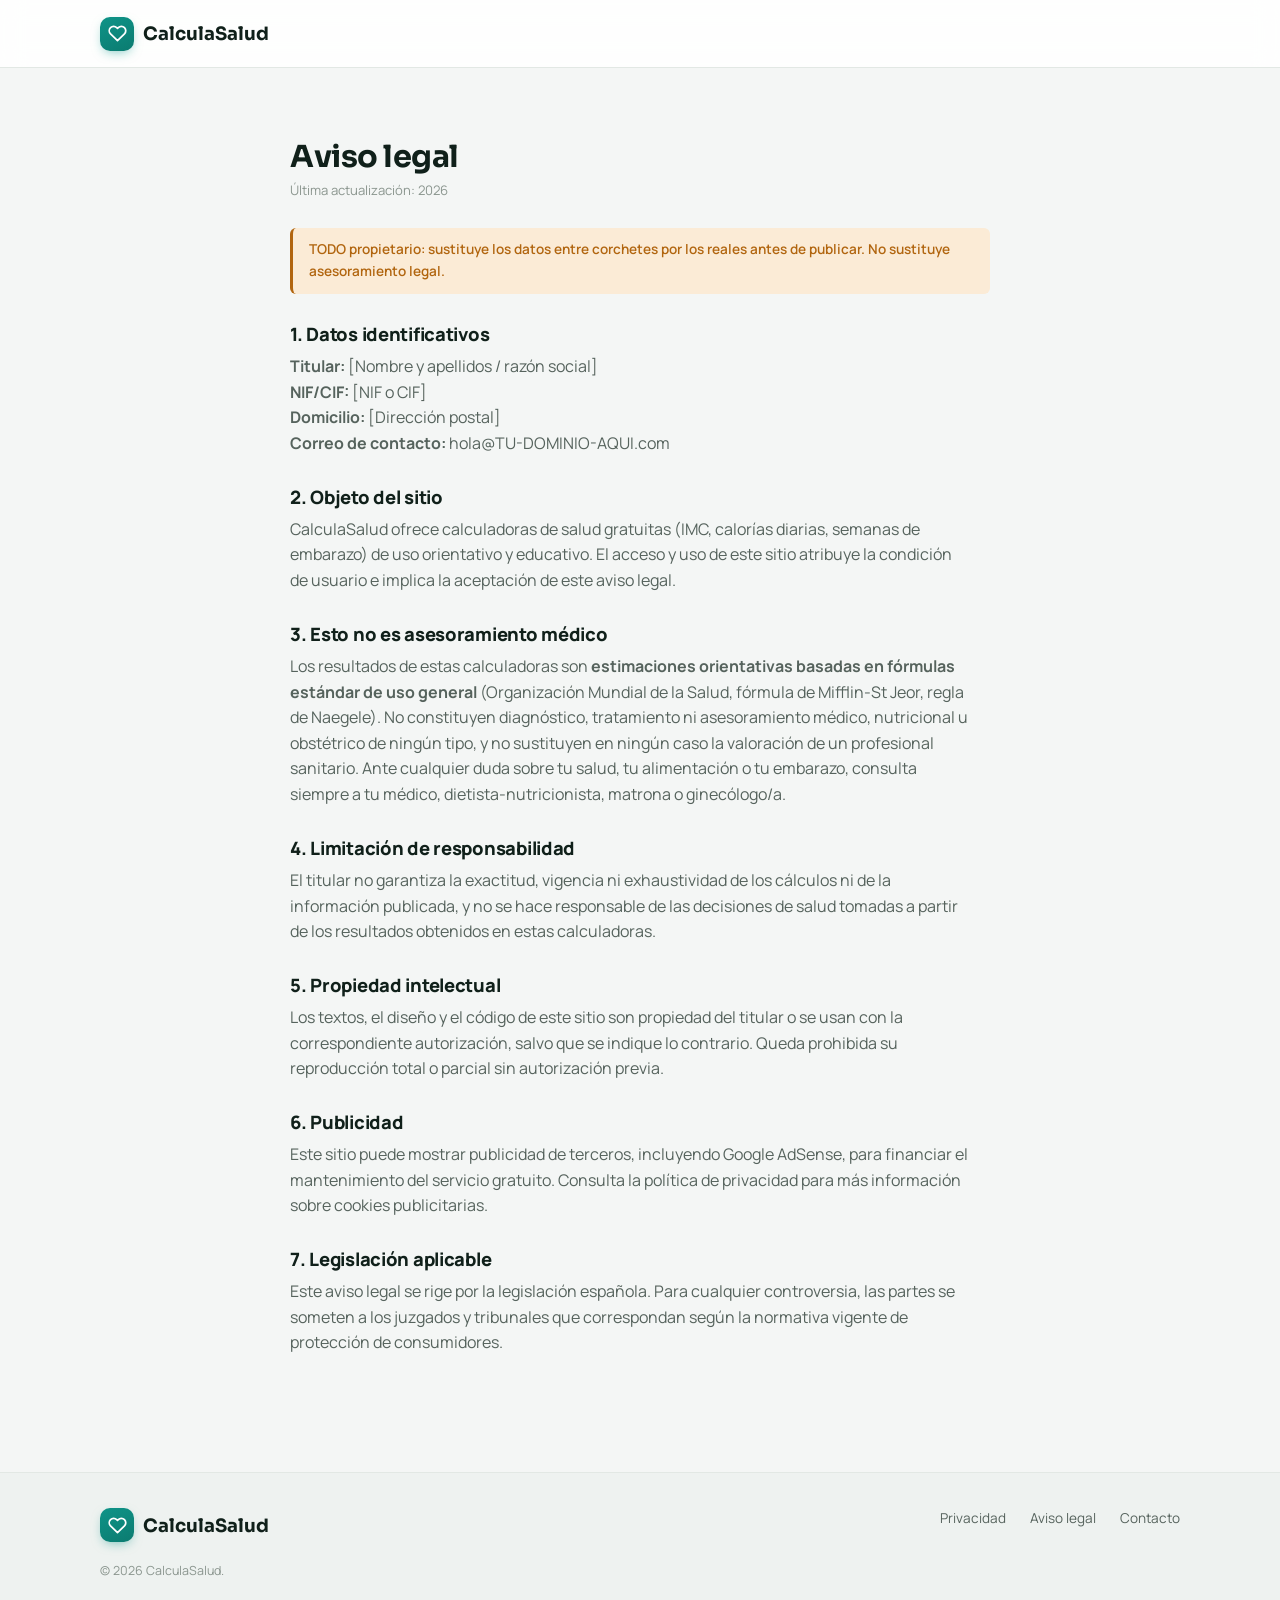
==== aviso-legal.html @ 61574ddc "Add files via upload" ====
<!DOCTYPE html>
<html lang="es">
<head>
<meta charset="UTF-8">
<meta name="viewport" content="width=device-width, initial-scale=1">
<title>Aviso legal | CalculaSalud</title>
<meta name="description" content="Aviso legal, condiciones de uso y limitación de responsabilidad médica de CalculaSalud.">
<link rel="canonical" href="https://unaxmujika14-gif.github.io/CalculaSalud/aviso-legal.html">
<!-- TODO DOMINIO: sustituye TU-DOMINIO-AQUI.com por tu dominio real antes de publicar. -->
<meta name="robots" content="noindex, follow">
<link rel="icon" href="assets/favicon.svg" type="image/svg+xml">
<link rel="preconnect" href="https://fonts.googleapis.com">
<link rel="preconnect" href="https://fonts.gstatic.com" crossorigin>
<link rel="stylesheet" href="https://fonts.googleapis.com/css2?family=Sora:wght@500;600;700;800&family=Manrope:wght@500;600;700;800&family=IBM+Plex+Mono:wght@600;700&display=swap">
<link rel="stylesheet" href="styles.css?v=20260920">
<meta name="google-adsense-account" content="ca-pub-2379537169533504">
<script async src="https://pagead2.googlesyndication.com/pagead/js/adsbygoogle.js?client=ca-pub-2379537169533504" crossorigin="anonymous"></script>
</head>
<body>
<a class="skip-link" href="#main">Saltar al contenido</a>
<header class="site-header">
  <div class="wrap">
    <a class="brand" href="index.html"><span class="mark"><svg viewBox="0 0 24 24" fill="none" stroke="currentColor" stroke-width="2.2" stroke-linecap="round" stroke-linejoin="round"><path d="M20.8 4.6a5.5 5.5 0 0 0-7.8 0L12 5.6l-1-1a5.5 5.5 0 0 0-7.8 7.8l1 1L12 21l7.8-7.6 1-1a5.5 5.5 0 0 0 0-7.8Z"/></svg></span> CalculaSalud</a>
    <nav class="main-nav" data-nav aria-label="Herramientas"></nav>
    <button class="nav-toggle" type="button" id="nav-toggle" aria-expanded="false" aria-controls="mobile-nav-panel" aria-label="Abrir menú de herramientas">
      <svg class="icon-menu" viewBox="0 0 24 24" fill="none" stroke="currentColor" stroke-width="2" stroke-linecap="round"><line x1="4" y1="7" x2="20" y2="7"/><line x1="4" y1="12" x2="20" y2="12"/><line x1="4" y1="17" x2="20" y2="17"/></svg>
      <svg class="icon-close" viewBox="0 0 24 24" fill="none" stroke="currentColor" stroke-width="2" stroke-linecap="round"><line x1="6" y1="6" x2="18" y2="18"/><line x1="18" y1="6" x2="6" y2="18"/></svg>
    </button>
  </div>
  <div class="nav-scrim" id="nav-scrim"></div>
  <nav class="mobile-nav-panel" id="mobile-nav-panel" data-nav aria-label="Herramientas (móvil)"></nav>
</header>
<main id="main">
  <section class="legal-page">
    <div class="wrap-narrow">
      <h1>Aviso legal</h1>
      <p class="updated">Última actualización: <span data-year></span></p>

      <div class="todo">TODO propietario: sustituye los datos entre corchetes por los reales antes de publicar. No sustituye asesoramiento legal.</div>

      <h2>1. Datos identificativos</h2>
      <p><strong>Titular:</strong> [Nombre y apellidos / razón social]<br>
      <strong>NIF/CIF:</strong> [NIF o CIF]<br>
      <strong>Domicilio:</strong> [Dirección postal]<br>
      <strong>Correo de contacto:</strong> <a href="mailto:hola@TU-DOMINIO-AQUI.com">hola@TU-DOMINIO-AQUI.com</a></p>

      <h2>2. Objeto del sitio</h2>
      <p>CalculaSalud ofrece calculadoras de salud gratuitas (IMC, calorías diarias, semanas de embarazo) de uso orientativo y educativo. El acceso y uso de este sitio atribuye la condición de usuario e implica la aceptación de este aviso legal.</p>

      <h2>3. Esto no es asesoramiento médico</h2>
      <p>Los resultados de estas calculadoras son <strong>estimaciones orientativas basadas en fórmulas estándar de uso general</strong> (Organización Mundial de la Salud, fórmula de Mifflin-St Jeor, regla de Naegele). No constituyen diagnóstico, tratamiento ni asesoramiento médico, nutricional u obstétrico de ningún tipo, y no sustituyen en ningún caso la valoración de un profesional sanitario. Ante cualquier duda sobre tu salud, tu alimentación o tu embarazo, consulta siempre a tu médico, dietista-nutricionista, matrona o ginecólogo/a.</p>

      <h2>4. Limitación de responsabilidad</h2>
      <p>El titular no garantiza la exactitud, vigencia ni exhaustividad de los cálculos ni de la información publicada, y no se hace responsable de las decisiones de salud tomadas a partir de los resultados obtenidos en estas calculadoras.</p>

      <h2>5. Propiedad intelectual</h2>
      <p>Los textos, el diseño y el código de este sitio son propiedad del titular o se usan con la correspondiente autorización, salvo que se indique lo contrario. Queda prohibida su reproducción total o parcial sin autorización previa.</p>

      <h2>6. Publicidad</h2>
      <p>Este sitio puede mostrar publicidad de terceros, incluyendo Google AdSense, para financiar el mantenimiento del servicio gratuito. Consulta la <a href="privacidad.html">política de privacidad</a> para más información sobre cookies publicitarias.</p>

      <h2>7. Legislación aplicable</h2>
      <p>Este aviso legal se rige por la legislación española. Para cualquier controversia, las partes se someten a los juzgados y tribunales que correspondan según la normativa vigente de protección de consumidores.</p>
    </div>
  </section>
</main>
<footer class="site-footer">
  <div class="wrap">
    <div class="footer-grid">
      <div class="brand"><span class="mark"><svg viewBox="0 0 24 24" fill="none" stroke="currentColor" stroke-width="2.2" stroke-linecap="round" stroke-linejoin="round"><path d="M20.8 4.6a5.5 5.5 0 0 0-7.8 0L12 5.6l-1-1a5.5 5.5 0 0 0-7.8 7.8l1 1L12 21l7.8-7.6 1-1a5.5 5.5 0 0 0 0-7.8Z"/></svg></span> CalculaSalud</div>
      <div class="footer-links">
        <a href="privacidad.html">Privacidad</a>
        <a href="aviso-legal.html">Aviso legal</a>
        <a href="mailto:hola@TU-DOMINIO-AQUI.com">Contacto</a>
      </div>
    </div>
    <p class="footer-note">© <span data-year></span> CalculaSalud.</p>
  </div>
</footer>
<script defer src="lib/manifest.js"></script>
<script defer src="main.js?v=20260920"></script>
</body>
</html>
---- styles.css ----
/* ============================================================
   CalculaPro — styles.css (v2 · rediseño completo)
   Secciones: 1.Reset 2.Tokens 3.Layout 4.Header+menú móvil 5.Hero
   6.Tool card 7.Inputs 8.Botones 9.Resultados 10.Gráfico/Tabla
   11.Ad slots 12.Content/SEO 13.FAQ 14.Más herramientas 15.Footer
   16.Legal 17.Utilities/estados 18.Motion 19.Breakpoints
   ============================================================ */

/* ---------- 1. Reset ---------- */
*, *::before, *::after { box-sizing: border-box; margin: 0; }
html { -webkit-text-size-adjust: 100%; tab-size: 2; scroll-behavior: smooth; }
body {
  font-family: var(--sans);
  font-size: 16px;
  line-height: 1.6;
  color: var(--ink);
  background: var(--bg);
  -webkit-font-smoothing: antialiased;
  text-rendering: optimizeLegibility;
  overflow-x: clip;
  overscroll-behavior-y: none;
}
img, svg, video { display: block; max-width: 100%; }
img { height: auto; }
button { font: inherit; color: inherit; cursor: pointer; border: 0; background: none; }
a { color: inherit; text-decoration: none; }
p { text-wrap: pretty; }
h1, h2, h3, h4 { text-wrap: balance; line-height: 1.15; letter-spacing: -0.015em; font-family: var(--display); font-weight: 700; }
ul { list-style: none; }
input, select { font: inherit; color: inherit; }
::selection { background: var(--primary-soft); color: var(--ink); }
:focus-visible { outline: 2.5px solid var(--primary); outline-offset: 3px; border-radius: 6px; }

.skip-link {
  position: fixed; top: -100px; left: 1rem;
  padding: .7rem 1.1rem; background: var(--ink); color: #fff;
  z-index: 9999; border-radius: 8px; font-weight: 700; font-size: .9rem;
}
.skip-link:focus { top: 1rem; }

@media (prefers-reduced-motion: reduce) {
  *, *::before, *::after { animation-duration: .01ms !important; animation-iteration-count: 1 !important; transition-duration: .01ms !important; scroll-behavior: auto !important; }
}

/* ---------- 2. Tokens ---------- */
:root {
  --bg: #f4f6f5;
  --surface: #ffffff;
  --surface-alt: #eef2f0;
  --ink: #10201a;
  --ink-soft: #56635d;
  --ink-faint: #8b968f;
  --line: #e2e8e4;
  --line-strong: #c9d2cc;

  --primary: #0f9488;
  --primary-dark: #0b7b70;
  --primary-soft: #d7f2ef;
  --primary-soft-strong: #b7e6df;
  --secondary: #4c4ce0;
  --secondary-soft: #e6e6fb;

  --success: #0f9488;
  --success-soft: #d7f2ef;
  --warning: #b1650f;
  --warning-soft: #fbebd6;
  --danger: #c62b25;
  --danger-soft: #fbe2e0;

  --sans: "Manrope", system-ui, -apple-system, "Segoe UI", sans-serif;
  --display: "Sora", var(--sans);
  --mono: "IBM Plex Mono", ui-monospace, SFMono-Regular, monospace;

  --radius-lg: 20px;
  --radius: 14px;
  --radius-sm: 10px;
  --radius-pill: 999px;

  --shadow-sm: 0 1px 2px rgba(16, 32, 26, .05);
  --shadow-card: 0 1px 2px rgba(16,32,26,.04), 0 10px 28px -14px rgba(16,32,26,.16);
  --shadow-pop: 0 20px 44px -18px rgba(16,32,26,.28);

  --ease-out: cubic-bezier(0.16, 1, 0.3, 1);
  --ease-soft: cubic-bezier(0.25, 0.46, 0.45, 0.94);
  --ease-spring: cubic-bezier(0.34, 1.56, 0.64, 1);

  --header-h: 68px;
}

@media (prefers-color-scheme: dark) {
  :root:not([data-theme="light"]) {
    --bg: #0d130f;
    --surface: #151d18;
    --surface-alt: #1b241e;
    --ink: #eef3ef;
    --ink-soft: #a6b3ac;
    --ink-faint: #6d786f;
    --line: #263029;
    --line-strong: #34403a;
    --primary: #2dd4bf;
    --primary-dark: #14b8a6;
    --primary-soft: #0f2e2b;
    --primary-soft-strong: #134e46;
    --secondary: #8b8cf0;
    --secondary-soft: #23234a;
    --warning: #e3a24e;
    --warning-soft: #3a2c14;
    --danger: #f0655f;
    --danger-soft: #3a1917;
    --shadow-card: 0 1px 2px rgba(0,0,0,.4), 0 10px 28px -14px rgba(0,0,0,.6);
    --shadow-pop: 0 20px 44px -18px rgba(0,0,0,.7);
  }
}
:root[data-theme="dark"] {
  --bg: #0d130f; --surface: #151d18; --surface-alt: #1b241e;
  --ink: #eef3ef; --ink-soft: #a6b3ac; --ink-faint: #6d786f;
  --line: #263029; --line-strong: #34403a;
  --primary: #2dd4bf; --primary-dark: #14b8a6;
  --primary-soft: #0f2e2b; --primary-soft-strong: #134e46;
  --secondary: #8b8cf0; --secondary-soft: #23234a;
  --warning: #e3a24e; --warning-soft: #3a2c14;
  --danger: #f0655f; --danger-soft: #3a1917;
  --shadow-card: 0 1px 2px rgba(0,0,0,.4), 0 10px 28px -14px rgba(0,0,0,.6);
  --shadow-pop: 0 20px 44px -18px rgba(0,0,0,.7);
}

/* ---------- 3. Layout ---------- */
.wrap { max-width: 1120px; margin-inline: auto; padding-inline: 1.25rem; }
.wrap-narrow { max-width: 740px; margin-inline: auto; padding-inline: 1.25rem; }
section { padding-block: clamp(2.4rem, 6vw, 4.5rem); }
.section-head { max-width: 640px; margin-inline: auto; text-align: center; margin-bottom: 2rem; }
.section-head h2 { font-size: clamp(1.4rem, 3vw, 1.85rem); }
.section-head p { color: var(--ink-soft); margin-top: .5rem; }
.eyebrow {
  display: inline-flex; align-items: center; gap: .4rem;
  font-size: .78rem; font-weight: 700; letter-spacing: .03em; text-transform: uppercase;
  color: var(--primary-dark); background: var(--primary-soft);
  padding: .35rem .75rem; border-radius: var(--radius-pill); margin-bottom: .8rem;
}
.eyebrow svg { width: 14px; height: 14px; }

/* ---------- 4. Header + menú móvil ---------- */
.site-header {
  position: sticky; top: 0; z-index: 60; height: var(--header-h);
  background: color-mix(in srgb, var(--surface) 90%, transparent);
  backdrop-filter: blur(12px); -webkit-backdrop-filter: blur(12px);
  border-bottom: 1px solid var(--line);
}
.site-header .wrap { display: flex; align-items: center; justify-content: space-between; gap: 1rem; height: 100%; }
.brand { display: flex; align-items: center; gap: .55rem; font-family: var(--display); font-weight: 700; font-size: 1.15rem; color: var(--ink); flex-shrink: 0; }
.brand .mark {
  width: 34px; height: 34px; border-radius: 10px;
  background: linear-gradient(155deg, var(--primary), var(--primary-dark));
  display: grid; place-items: center; color: #fff; flex-shrink: 0;
  box-shadow: 0 4px 12px -4px color-mix(in srgb, var(--primary) 60%, transparent);
}
.brand .mark svg { width: 19px; height: 19px; }

.main-nav { display: none; align-items: center; gap: .3rem; }
.main-nav a {
  font-size: .92rem; font-weight: 600; color: var(--ink-soft);
  padding: .55rem .9rem; border-radius: var(--radius-pill);
  transition: color .18s var(--ease-out), background .18s var(--ease-out);
}
.main-nav a:hover { color: var(--ink); background: var(--surface-alt); }
.main-nav a[aria-current="page"] { color: var(--primary-dark); background: var(--primary-soft); }

.nav-toggle {
  display: inline-flex; align-items: center; justify-content: center;
  width: 42px; height: 42px; border-radius: var(--radius-sm);
  border: 1.5px solid var(--line); background: var(--surface); flex-shrink: 0;
  transition: border-color .15s var(--ease-out), background .15s var(--ease-out);
}
.nav-toggle:hover { border-color: var(--primary); }
.nav-toggle svg { width: 20px; height: 20px; }
.nav-toggle .icon-close { display: none; }
.nav-toggle[aria-expanded="true"] .icon-menu { display: none; }
.nav-toggle[aria-expanded="true"] .icon-close { display: block; }

.mobile-nav-panel {
  position: fixed; inset: var(--header-h) 0 auto 0; z-index: 55;
  background: var(--surface); border-bottom: 1px solid var(--line);
  box-shadow: var(--shadow-pop);
  padding: .6rem 1.25rem 1.4rem;
  display: grid; gap: .15rem;
  transform: translateY(-8px); opacity: 0; pointer-events: none;
  transition: transform .22s var(--ease-out), opacity .22s var(--ease-out);
  max-height: calc(100vh - var(--header-h));
  overflow-y: auto;
}
.mobile-nav-panel.is-open { transform: translateY(0); opacity: 1; pointer-events: auto; }
.mobile-nav-panel a {
  display: flex; align-items: center; gap: .6rem;
  font-size: 1rem; font-weight: 700; color: var(--ink);
  padding: .9rem .7rem; border-radius: var(--radius-sm); border-bottom: 1px solid var(--line);
}
.mobile-nav-panel a:last-child { border-bottom: 0; }
.mobile-nav-panel a[aria-current="page"] { color: var(--primary-dark); }
.nav-scrim {
  position: fixed; inset: var(--header-h) 0 0 0; z-index: 54;
  background: rgba(10, 16, 13, .28); opacity: 0; pointer-events: none;
  transition: opacity .22s var(--ease-out);
}
.nav-scrim.is-open { opacity: 1; pointer-events: auto; }

/* ---------- 5. Hero ---------- */
.hero { padding-block: clamp(1.8rem, 5vw, 3rem) .5rem; }
.breadcrumb { font-size: .82rem; color: var(--ink-faint); margin-bottom: .7rem; }
.breadcrumb a { text-decoration: underline; text-underline-offset: 2px; }
.breadcrumb a:hover { color: var(--primary-dark); }
.hero h1 { font-size: clamp(1.85rem, 4.6vw, 2.75rem); max-width: 20ch; }
.hero .subtitle { margin-top: .7rem; color: var(--ink-soft); font-size: 1.08rem; max-width: 58ch; }

.trust-badges { display: flex; flex-wrap: wrap; gap: .55rem; margin-top: 1.1rem; }
.trust-badge {
  display: inline-flex; align-items: center; gap: .4rem;
  font-size: .82rem; font-weight: 700; color: var(--ink-soft);
  background: var(--surface); border: 1px solid var(--line);
  padding: .45rem .85rem; border-radius: var(--radius-pill);
}
.trust-badge svg { width: 15px; height: 15px; color: var(--primary); flex-shrink: 0; }

/* Selector rápido de herramientas — acceso a las 3 calculadoras sin empujar
   la herramienta fuera del primer pantallazo */
.tool-switcher {
  display: flex; gap: .55rem; margin-top: 1.3rem; overflow-x: auto;
  padding-bottom: .2rem; scrollbar-width: none;
}
.tool-switcher::-webkit-scrollbar { display: none; }
.switcher-pill {
  display: inline-flex; align-items: center; gap: .5rem; flex-shrink: 0;
  font-size: .87rem; font-weight: 700; color: var(--ink-soft);
  background: var(--surface); border: 1.5px solid var(--line);
  padding: .6rem 1rem; border-radius: var(--radius-pill);
  transition: border-color .15s var(--ease-out), color .15s var(--ease-out), background .15s var(--ease-out);
}
.switcher-pill svg { width: 16px; height: 16px; flex-shrink: 0; }
.switcher-pill:hover { border-color: var(--primary-soft-strong); color: var(--ink); }
.switcher-pill[aria-current="page"] { background: var(--primary); border-color: var(--primary); color: #fff; }

/* ---------- 6. Tool card ---------- */
.tool-card {
  background: var(--surface);
  border: 1px solid var(--line);
  border-radius: var(--radius-lg);
  box-shadow: var(--shadow-card);
  padding: clamp(1.25rem, 4vw, 1.9rem);
  margin-top: 1.5rem;
}
.tool-card__head { display: flex; align-items: center; gap: .8rem; margin-bottom: 1.4rem; }
.tool-card__icon {
  width: 46px; height: 46px; border-radius: var(--radius-sm); flex-shrink: 0;
  background: linear-gradient(155deg, var(--primary-soft), var(--primary-soft-strong));
  display: grid; place-items: center; color: var(--primary-dark);
}
.tool-card__icon svg { width: 24px; height: 24px; }
.tool-card__head h2 { font-size: 1.05rem; margin: 0; }
.tool-card__head p { font-size: .84rem; color: var(--ink-soft); margin: .1rem 0 0; }

.tool-grid { display: grid; gap: 1.1rem; grid-template-columns: 1fr; }
.tool-actions { display: flex; flex-wrap: wrap; gap: .7rem; margin-top: 1.3rem; }
.tool-actions .btn-primary { flex: 2 1 200px; }
.tool-actions .btn-ghost { flex: 1 1 120px; }

/* ---------- 7. Inputs ---------- */
.field { display: flex; flex-direction: column; gap: .4rem; }
.field label { font-size: .85rem; font-weight: 700; color: var(--ink); display: flex; align-items: center; gap: .35rem; }
.field label svg { width: 15px; height: 15px; color: var(--ink-faint); }
.field-hint { font-size: .78rem; color: var(--ink-faint); }
.input-affix {
  display: flex; align-items: stretch; border: 1.75px solid var(--line); border-radius: var(--radius-sm);
  background: var(--bg); overflow: hidden; transition: border-color .15s var(--ease-out), box-shadow .15s var(--ease-out);
}
.input-affix:focus-within { border-color: var(--primary); box-shadow: 0 0 0 4px var(--primary-soft); }
.field.has-error .input-affix { border-color: var(--danger); }
.field.has-error .input-affix:focus-within { box-shadow: 0 0 0 4px var(--danger-soft); }
.input-affix input, .input-affix select {
  flex: 1; border: 0; background: transparent; padding: .85rem .9rem; font-size: 1.05rem; font-weight: 700; color: var(--ink); min-width: 0;
  font-family: var(--mono);
}
.input-affix input:focus, .input-affix select:focus { outline: none; }
.input-affix input::placeholder { color: var(--ink-faint); font-weight: 500; }
.input-affix .affix { display: grid; place-items: center; padding-inline: .9rem; background: var(--surface-alt); color: var(--ink-soft); font-weight: 700; font-size: .88rem; white-space: nowrap; font-family: var(--sans); }
select.affix-select { border: 0; background: var(--surface-alt); color: var(--ink-soft); font-weight: 700; padding-inline: .7rem; }

.field-error {
  display: none; align-items: flex-start; gap: .35rem;
  font-size: .8rem; font-weight: 600; color: var(--danger); margin-top: -.1rem;
}
.field-error svg { width: 14px; height: 14px; flex-shrink: 0; margin-top: .1rem; }
.field.has-error .field-error { display: flex; }

.error-msg {
  display: none; align-items: flex-start; gap: .5rem;
  color: var(--danger); background: var(--danger-soft); border-radius: var(--radius-sm);
  padding: .8rem .95rem; font-size: .88rem; font-weight: 600; margin-top: 1rem;
}
.error-msg svg { width: 17px; height: 17px; flex-shrink: 0; margin-top: .05rem; }
.error-msg.is-visible { display: flex; }

/* ---------- 8. Botones ---------- */
.btn {
  display: inline-flex; align-items: center; justify-content: center; gap: .55rem;
  padding: .95rem 1.5rem; border-radius: var(--radius-pill); font-weight: 800; font-size: 1rem;
  transition: transform .15s var(--ease-out), background .15s var(--ease-out), box-shadow .15s var(--ease-out), border-color .15s var(--ease-out);
  min-height: 52px;
}
.btn svg { width: 19px; height: 19px; flex-shrink: 0; }
.btn-primary { background: var(--primary); color: #fff; box-shadow: 0 10px 24px -10px color-mix(in srgb, var(--primary) 65%, transparent); }
.btn-primary:hover { background: var(--primary-dark); transform: translateY(-1.5px); box-shadow: 0 14px 28px -10px color-mix(in srgb, var(--primary) 70%, transparent); }
.btn-primary:active { transform: translateY(0); }
.btn-ghost { background: var(--surface); border: 1.75px solid var(--line); color: var(--ink); }
.btn-ghost:hover { border-color: var(--primary); color: var(--primary-dark); background: var(--primary-soft); }
.btn-text { padding: .5rem .3rem; font-weight: 700; color: var(--primary-dark); text-decoration: underline; text-underline-offset: 3px; min-height: auto; }
.btn-text:hover { color: var(--primary); }
.btn-block { width: 100%; }
.btn[disabled] { opacity: .55; cursor: not-allowed; transform: none !important; }

.btn .btn-spinner { display: none; width: 18px; height: 18px; border-radius: 50%; border: 2.5px solid rgba(255,255,255,.4); border-top-color: #fff; animation: spin .7s linear infinite; }
.btn.is-loading .btn-spinner { display: inline-block; }
.btn.is-loading .btn-label { opacity: .001; width: 0; overflow: hidden; }
@keyframes spin { to { transform: rotate(360deg); } }

/* ---------- 9. Resultados ---------- */
.result-zone { margin-top: 1.6rem; padding-top: 1.5rem; border-top: 1px dashed var(--line); display: none; }
.result-zone.is-visible { display: block; animation: resultIn .5s var(--ease-soft); }
@keyframes resultIn { from { opacity: 0; transform: translateY(10px); } to { opacity: 1; transform: none; } }
@media (prefers-reduced-motion: reduce) { .result-zone.is-visible { animation: none; } }

.result-hero {
  background: linear-gradient(155deg, var(--primary-soft), var(--surface) 70%);
  border: 1px solid var(--primary-soft-strong);
  border-radius: var(--radius); padding: 1.4rem 1.5rem; margin-bottom: 1.1rem;
  display: flex; flex-wrap: wrap; align-items: center; gap: 1rem 1.6rem;
}
.result-hero__icon {
  width: 50px; height: 50px; border-radius: var(--radius-sm); flex-shrink: 0;
  background: var(--surface); display: grid; place-items: center; color: var(--primary-dark);
  box-shadow: var(--shadow-sm);
}
.result-hero__icon svg { width: 26px; height: 26px; }
.result-hero__label { display: flex; align-items: center; gap: .35rem; font-size: .84rem; font-weight: 700; color: var(--primary-dark); text-transform: uppercase; letter-spacing: .03em; }
.result-hero__label svg { width: 14px; height: 14px; flex-shrink: 0; }

.result-grid-label { font-size: .78rem; font-weight: 700; color: var(--ink-faint); text-transform: uppercase; letter-spacing: .03em; margin-bottom: .65rem; }
.result-hero .big { font-family: var(--mono); font-size: clamp(2rem, 6vw, 2.75rem); font-weight: 700; color: var(--ink); line-height: 1.1; }
.result-hero .big small { font-size: 1rem; font-weight: 700; font-family: var(--sans); color: var(--ink-soft); margin-left: .4rem; }

.result-grid { display: grid; grid-template-columns: repeat(auto-fit, minmax(150px, 1fr)); gap: .8rem; margin-bottom: 1.2rem; }
.result-stat {
  background: var(--surface); border: 1px solid var(--line); border-radius: var(--radius-sm);
  padding: .85rem .95rem; display: flex; align-items: center; gap: .7rem;
}
.result-stat__icon { width: 34px; height: 34px; border-radius: var(--radius-sm); background: var(--surface-alt); display: grid; place-items: center; color: var(--ink-soft); flex-shrink: 0; }
.result-stat__icon svg { width: 17px; height: 17px; }
.result-stat .label { font-size: .74rem; color: var(--ink-faint); font-weight: 700; text-transform: uppercase; letter-spacing: .02em; }
.result-stat .value { font-size: 1.08rem; font-weight: 800; margin-top: .1rem; font-family: var(--mono); }

.subresult-card {
  background: var(--surface); border: 1px solid var(--line); border-radius: var(--radius);
  padding: 1.1rem 1.2rem; margin-top: 1rem;
}
.subresult-card__head { display: flex; align-items: center; gap: .5rem; margin-bottom: .9rem; }
.subresult-card__head svg { width: 18px; height: 18px; color: var(--primary-dark); flex-shrink: 0; }
.subresult-card__head h3 { font-size: .92rem; margin: 0; font-family: var(--sans); font-weight: 800; }

/* ---------- 10. Gráfico / Tabla ---------- */
.chart-wrap canvas { width: 100%; height: 220px; background: var(--bg); border-radius: var(--radius-sm); border: 1px solid var(--line); }
.chart-legend { display: flex; gap: 1.2rem; margin-top: .7rem; font-size: .82rem; color: var(--ink-soft); flex-wrap: wrap; }
.chart-legend span { display: inline-flex; align-items: center; gap: .4rem; font-weight: 600; }
.chart-legend i { width: 10px; height: 10px; border-radius: 3px; display: inline-block; }

.table-wrap { max-height: 340px; overflow: auto; border: 1px solid var(--line); border-radius: var(--radius-sm); }
table.amort { width: 100%; border-collapse: collapse; font-size: .85rem; }
table.amort th, table.amort td { padding: .6rem .75rem; text-align: right; border-bottom: 1px solid var(--line); white-space: nowrap; font-family: var(--mono); }
table.amort th:first-child, table.amort td:first-child { text-align: left; font-family: var(--sans); font-weight: 700; }
table.amort thead th { position: sticky; top: 0; background: var(--surface-alt); font-size: .72rem; text-transform: uppercase; letter-spacing: .02em; color: var(--ink-soft); z-index: 1; font-family: var(--sans); font-weight: 800; }
table.amort tbody tr:hover { background: var(--primary-soft); }

.reset-link { display: inline-flex; align-items: center; gap: .4rem; margin-top: 1.1rem; font-size: .88rem; font-weight: 700; color: var(--ink-soft); }
.reset-link:hover { color: var(--primary-dark); }
.reset-link svg { width: 15px; height: 15px; }

.privacy-badge {
  display: flex; align-items: flex-start; gap: .65rem; margin-top: 1.2rem;
  font-size: .84rem; color: var(--ink-soft); background: var(--surface-alt);
  border-radius: var(--radius-sm); padding: .85rem 1rem;
}
.privacy-badge svg { flex-shrink: 0; margin-top: .1rem; color: var(--primary); width: 19px; height: 19px; }
.privacy-badge strong { color: var(--ink); }

.compare-toggle { margin-top: 1.2rem; }
.compare-panel { display: none; margin-top: 1.3rem; padding-top: 1.3rem; border-top: 1px dashed var(--line); }
.compare-panel.is-visible { display: block; animation: resultIn .4s var(--ease-soft); }
.compare-grid { display: grid; gap: 1rem; grid-template-columns: 1fr; }
.compare-col { background: var(--surface-alt); border: 1px solid var(--line); border-radius: var(--radius); padding: 1.1rem; }
.compare-col h4 { font-size: .92rem; margin-bottom: .8rem; font-family: var(--sans); }
.compare-col .result-grid { grid-template-columns: repeat(auto-fit, minmax(110px, 1fr)); }

/* ---------- 11. Ad slots ---------- */
.ad-slot {
  border: 1.5px dashed var(--line-strong); border-radius: var(--radius);
  min-height: 100px; display: grid; place-items: center;
  color: var(--ink-faint); font-size: .76rem; font-weight: 700; letter-spacing: .05em; text-transform: uppercase;
  margin-block: 2rem; background: var(--surface-alt);
}
.ad-slot--leaderboard { min-height: 90px; }
.ad-slot--incontent { min-height: 250px; }

/* ---------- 12. Content / SEO ---------- */
.content-block h2 { font-size: clamp(1.35rem, 2.6vw, 1.75rem); margin-bottom: .9rem; }
.content-block h3 { font-size: 1.05rem; margin-top: 1.4rem; margin-bottom: .5rem; font-family: var(--sans); font-weight: 800; }
.content-block p { color: var(--ink-soft); margin-bottom: .95rem; max-width: 68ch; }
.content-block p:last-child { margin-bottom: 0; }
.content-block ul.checklist { list-style: none; display: grid; gap: .6rem; margin: .9rem 0 1.1rem; }
.content-block ul.checklist li { display: flex; gap: .6rem; color: var(--ink-soft); }
.content-block ul.checklist svg { flex-shrink: 0; color: var(--primary); margin-top: .2rem; width: 17px; height: 17px; }

.steps { display: grid; gap: 1.15rem; grid-template-columns: 1fr; margin: 1.5rem 0 1.8rem; }
.step { display: flex; gap: 1rem; background: var(--surface); border: 1px solid var(--line); border-radius: var(--radius); padding: 1.2rem; box-shadow: var(--shadow-sm); }
.step .num {
  flex-shrink: 0; width: 38px; height: 38px; border-radius: var(--radius-sm);
  background: var(--primary-soft); color: var(--primary-dark);
  display: grid; place-items: center; font-weight: 800; font-family: var(--display); font-size: 1.05rem;
}
.step h3 { margin: 0 0 .3rem; font-size: 1rem; }
.step p { margin: 0; font-size: .9rem; }

/* ---------- 13. FAQ ---------- */
.faq-list { display: grid; gap: .65rem; margin-top: 1.1rem; }
.faq-list details {
  background: var(--surface); border: 1px solid var(--line); border-radius: var(--radius); padding: 0;
  overflow: hidden; transition: border-color .15s var(--ease-out);
}
.faq-list details[open] { border-color: var(--primary-soft-strong); }
.faq-list summary {
  padding: 1.05rem 1.2rem; cursor: pointer; font-weight: 700; font-size: .96rem;
  display: flex; justify-content: space-between; align-items: center; gap: 1rem; list-style: none;
}
.faq-list summary::-webkit-details-marker { display: none; }
.faq-list summary .chev { flex-shrink: 0; color: var(--primary); transition: transform .25s var(--ease-out); width: 18px; height: 18px; }
.faq-list details[open] summary .chev { transform: rotate(180deg); }
.faq-list .faq-a { padding: 0 1.2rem 1.15rem; color: var(--ink-soft); font-size: .92rem; max-width: 66ch; }

/* ---------- 14. Más herramientas ---------- */
.tools-grid { display: grid; gap: 1.15rem; grid-template-columns: 1fr; margin-top: 1.2rem; }
.tool-tile {
  display: flex; align-items: flex-start; gap: .85rem;
  background: var(--surface); border: 1px solid var(--line); border-radius: var(--radius);
  padding: 1.15rem; transition: border-color .2s var(--ease-out), transform .2s var(--ease-out), box-shadow .2s var(--ease-out);
}
.tool-tile:hover { border-color: var(--primary-soft-strong); transform: translateY(-3px); box-shadow: var(--shadow-card); }
.tool-tile__icon { width: 40px; height: 40px; border-radius: var(--radius-sm); background: var(--primary-soft); color: var(--primary-dark); display: grid; place-items: center; flex-shrink: 0; }
.tool-tile__icon svg { width: 20px; height: 20px; }
.tool-tile__body { display: flex; flex-direction: column; min-width: 0; }
.tool-tile h3 { font-size: 1rem; margin-bottom: .3rem; font-family: var(--sans); font-weight: 800; }
.tool-tile p { font-size: .87rem; color: var(--ink-soft); margin: 0; }
.tool-tile__cta {
  display: inline-flex; align-items: center; gap: .35rem; margin-top: .7rem;
  font-size: .84rem; font-weight: 800; color: var(--primary-dark);
}
.tool-tile__cta svg { width: 15px; height: 15px; transition: transform .18s var(--ease-out); }
.tool-tile:hover .tool-tile__cta svg { transform: translateX(3px); }
/* La herramienta insignia (hipoteca) se destaca ligeramente cuando aparece
   como sugerencia en las otras calculadoras — más protagonismo sin gritar */
.tool-tile--featured { border-color: var(--primary-soft-strong); background: linear-gradient(155deg, var(--primary-soft) 0%, var(--surface) 55%); }

.table-hint { display: none; align-items: center; gap: .4rem; font-size: .78rem; color: var(--ink-faint); font-weight: 600; margin-bottom: .6rem; }
.table-hint svg { width: 14px; height: 14px; flex-shrink: 0; }
@media (max-width: 719px) { .table-hint { display: flex; } }

/* ---------- Extras CalculaSalud: píldoras de categoría, barra IMC, barra embarazo ---------- */
.pill-low, .pill-normal, .pill-over, .pill-obese {
  display: inline-flex; align-items: center; padding: .2rem .65rem; border-radius: var(--radius-pill);
  font-weight: 800 !important; font-size: 1rem !important; font-family: var(--sans) !important;
}
.pill-low { background: var(--secondary-soft); color: var(--secondary); }
.pill-normal { background: var(--primary-soft); color: var(--primary-dark); }
.pill-over { background: var(--warning-soft); color: var(--warning); }
.pill-obese { background: var(--danger-soft); color: var(--danger); }

.range-scale { margin-top: 1.3rem; }
.range-scale__track {
  position: relative; height: 14px; border-radius: var(--radius-pill); overflow: visible;
  background: linear-gradient(to right,
    var(--secondary) 0%, var(--secondary) 15%,
    var(--primary) 15%, var(--primary) 40%,
    var(--warning) 40%, var(--warning) 60%,
    var(--danger) 60%, var(--danger) 100%);
}
.range-scale__marker {
  position: absolute; top: 50%; left: 0%; transform: translate(-50%, -50%);
  width: 22px; height: 22px; border-radius: 50%; background: var(--surface);
  border: 3px solid var(--ink); box-shadow: var(--shadow-sm);
  transition: left .5s var(--ease-soft);
  display: flex; align-items: center; justify-content: center;
}
.range-scale__marker span {
  position: absolute; top: -1.9rem; font-size: .76rem; font-weight: 800;
  background: var(--ink); color: var(--surface); padding: .15rem .5rem; border-radius: 6px; white-space: nowrap;
}
.range-scale__labels { display: flex; justify-content: space-between; margin-top: .5rem; font-size: .72rem; color: var(--ink-faint); font-weight: 700; }

.progress-bar { margin-top: 1.3rem; }
.progress-bar__track { height: 14px; border-radius: var(--radius-pill); background: var(--surface-alt); border: 1px solid var(--line); overflow: hidden; }
.progress-bar__fill { height: 100%; width: 0%; background: linear-gradient(90deg, var(--primary), var(--primary-dark)); border-radius: var(--radius-pill); transition: width .6s var(--ease-soft); }
.progress-bar__labels { display: flex; justify-content: space-between; margin-top: .5rem; font-size: .76rem; color: var(--ink-faint); font-weight: 700; }

table.activity-table { width: 100%; border-collapse: collapse; font-size: .88rem; }
table.activity-table td { padding: .65rem .3rem; border-bottom: 1px solid var(--line); }
table.activity-table td:last-child { text-align: right; font-family: var(--mono); font-weight: 700; }
table.activity-table tr.is-active-row td { color: var(--primary-dark); font-weight: 800; background: var(--primary-soft); }
table.activity-table tr.is-active-row td:first-child { border-radius: var(--radius-sm) 0 0 var(--radius-sm); padding-left: .6rem; }
table.activity-table tr.is-active-row td:last-child { border-radius: 0 var(--radius-sm) var(--radius-sm) 0; padding-right: .6rem; }

/* ---------- 15. Footer ---------- */
.site-footer { border-top: 1px solid var(--line); padding-block: 2.2rem; margin-top: 2rem; background: var(--surface-alt); }
.footer-grid { display: flex; flex-wrap: wrap; justify-content: space-between; gap: 1.3rem; align-items: flex-start; }
.footer-links { display: flex; flex-wrap: wrap; gap: 1rem 1.5rem; font-size: .85rem; color: var(--ink-soft); }
.footer-links a:hover { color: var(--primary-dark); text-decoration: underline; }
.footer-note { font-size: .78rem; color: var(--ink-faint); margin-top: 1.2rem; max-width: 70ch; }

/* ---------- 16. Legal pages ---------- */
.legal-page h1 { font-size: 1.9rem; margin-bottom: .3rem; }
.legal-page .updated { font-size: .82rem; color: var(--ink-faint); margin-bottom: 1.7rem; }
.legal-page h2 { font-size: 1.15rem; margin-top: 1.9rem; margin-bottom: .55rem; font-family: var(--sans); font-weight: 800; }
.legal-page p, .legal-page li { color: var(--ink-soft); margin-bottom: .75rem; max-width: 68ch; }
.legal-page ul { list-style: disc; padding-left: 1.3rem; }
.legal-page .todo { background: var(--warning-soft); border-left: 3px solid var(--warning); padding: .7rem 1rem; border-radius: 6px; font-size: .85rem; color: var(--warning); margin: .9rem 0; font-weight: 600; }

/* ---------- 17. Utilities / estados ---------- */
.visually-hidden { position: absolute; width: 1px; height: 1px; padding: 0; margin: -1px; overflow: hidden; clip: rect(0,0,0,0); white-space: nowrap; border: 0; }
.no-js .js-only { display: none; }
.js-warning { display: none; }
.no-js .js-warning {
  display: flex; align-items: flex-start; gap: .6rem;
  background: var(--warning-soft); color: var(--warning); border-radius: var(--radius-sm);
  padding: 1rem; font-size: .9rem; font-weight: 600; margin-top: 1rem;
}

/* ---------- 18. Motion (reveal on scroll, near-zero budget) ---------- */
.reveal { opacity: 0; transform: translateY(16px); transition: opacity .6s var(--ease-soft), transform .6s var(--ease-soft); }
.reveal.is-in { opacity: 1; transform: translateY(0); }
@media (prefers-reduced-motion: reduce) { .reveal { opacity: 1; transform: none; } }

/* ---------- 19. Breakpoints ---------- */
@media (min-width: 540px) {
  .tool-grid { grid-template-columns: 1fr 1fr; }
  .steps { grid-template-columns: repeat(3, 1fr); }
  .tool-actions .btn-primary, .tool-actions .btn-ghost { flex: initial; }
}
@media (min-width: 720px) {
  .compare-grid { grid-template-columns: 1fr 1fr; }
  .tools-grid { grid-template-columns: repeat(3, 1fr); }
}
@media (min-width: 960px) {
  .main-nav { display: flex; }
  .nav-toggle { display: none; }
  .mobile-nav-panel, .nav-scrim { display: none !important; }
}
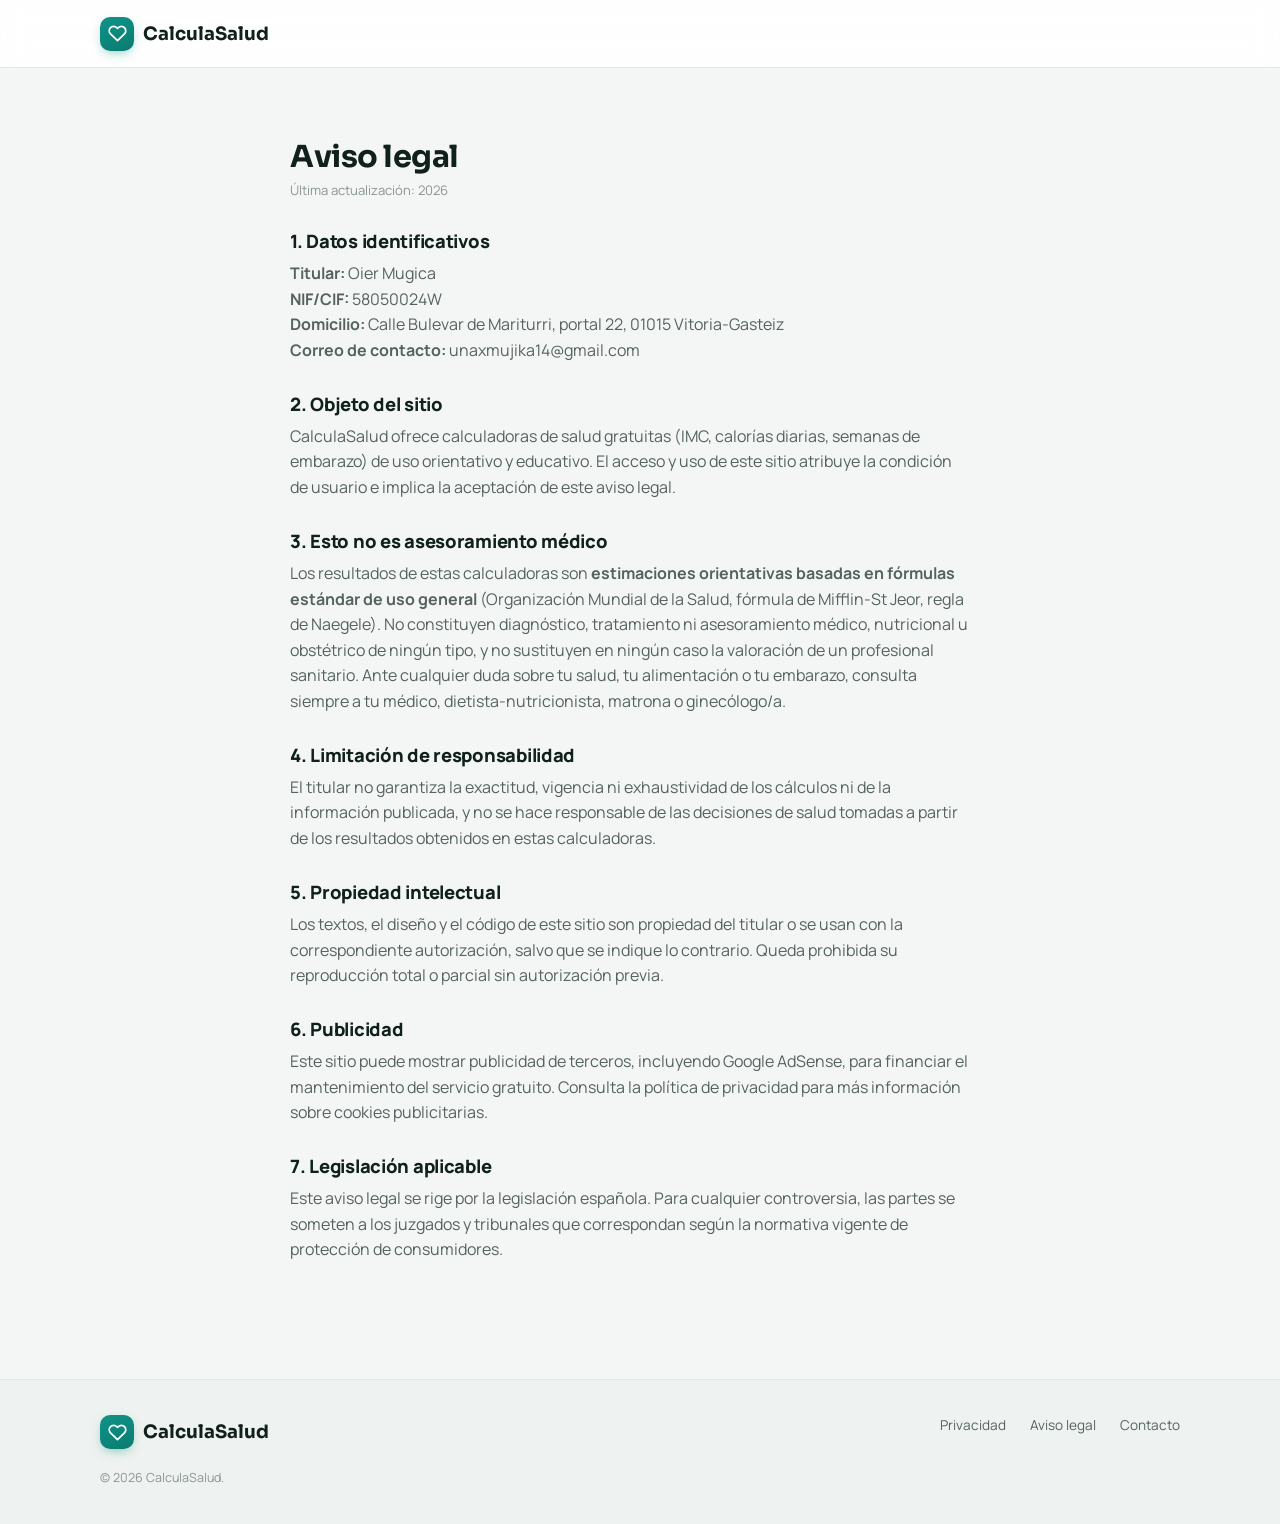
==== commit 2d63efb8: "Add files via upload" ====
--- a/aviso-legal.html
+++ b/aviso-legal.html
@@ -36,13 +36,11 @@
       <h1>Aviso legal</h1>
       <p class="updated">Última actualización: <span data-year></span></p>
 
-      <div class="todo">TODO propietario: sustituye los datos entre corchetes por los reales antes de publicar. No sustituye asesoramiento legal.</div>
-
       <h2>1. Datos identificativos</h2>
-      <p><strong>Titular:</strong> [Nombre y apellidos / razón social]<br>
-      <strong>NIF/CIF:</strong> [NIF o CIF]<br>
-      <strong>Domicilio:</strong> [Dirección postal]<br>
-      <strong>Correo de contacto:</strong> <a href="mailto:hola@TU-DOMINIO-AQUI.com">hola@TU-DOMINIO-AQUI.com</a></p>
+      <p><strong>Titular:</strong> Oier Mugica<br>
+      <strong>NIF/CIF:</strong> 58050024W<br>
+      <strong>Domicilio:</strong> Calle Bulevar de Mariturri, portal 22, 01015 Vitoria-Gasteiz<br>
+      <strong>Correo de contacto:</strong> <a href="mailto:unaxmujika14@gmail.com">unaxmujika14@gmail.com</a></p>
 
       <h2>2. Objeto del sitio</h2>
       <p>CalculaSalud ofrece calculadoras de salud gratuitas (IMC, calorías diarias, semanas de embarazo) de uso orientativo y educativo. El acceso y uso de este sitio atribuye la condición de usuario e implica la aceptación de este aviso legal.</p>
@@ -71,7 +69,7 @@
       <div class="footer-links">
         <a href="privacidad.html">Privacidad</a>
         <a href="aviso-legal.html">Aviso legal</a>
-        <a href="mailto:hola@TU-DOMINIO-AQUI.com">Contacto</a>
+        <a href="mailto:unaxmujika14@gmail.com">Contacto</a>
       </div>
     </div>
     <p class="footer-note">© <span data-year></span> CalculaSalud.</p>
